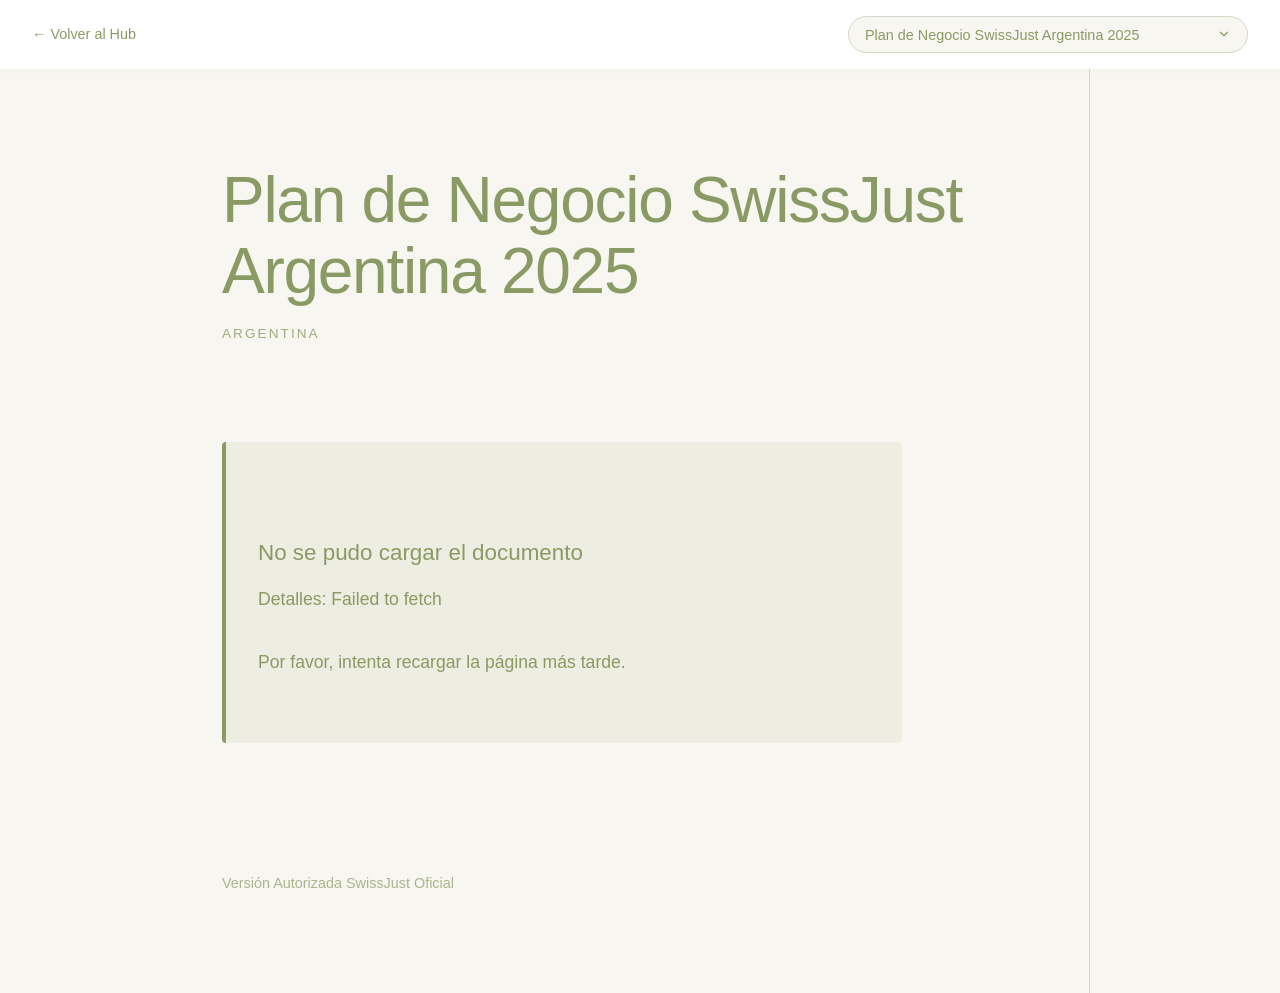
==== viewer.html @ 95bc91a6 "Rename Hub to index.html for Vercel deploy" ====
<!DOCTYPE html>
<html lang="es">
<head>
    <meta charset="UTF-8">
    <meta name="viewport" content="width=device-width, initial-scale=1.0">
    <title>Acuerdos - SwissJust</title>
    <!-- Brand Typography: Freight and NHass Grotesk will be loaded by the platform or should be installed -->
    <link rel="stylesheet" href="styles.css">
</head>
<body>
    <!-- Barra superior de navegación -->
    <div class="viewer-top-bar">
        <a href="index.html" class="back-link">&larr; Volver al Hub</a>
        <div class="switcher-container">
            <select id="document-switcher" class="styled-select">
                <option value="" disabled selected>Cargando documentos...</option>
            </select>
        </div>
    </div>

    <main class="document-container">
        <!-- Hero Section indicating the document topic -->
        <header class="document-header">
            <h1 class="main-title skeleton-text" id="page-main-title">&nbsp;</h1>
            <p class="subtitle" id="country-subtitle">&nbsp;</p>
        </header>
        
        <!-- Document Content injected here -->
        <div id="content-container">
            <div class="skeleton-block" style="width: 40%; height: 2rem; margin-bottom: 2rem;"></div>
            <div class="skeleton-block" style="width: 100%;"></div>
            <div class="skeleton-block" style="width: 95%;"></div>
            <div class="skeleton-block" style="width: 90%;"></div>
            <br>
            <div class="skeleton-block" style="width: 100%;"></div>
            <div class="skeleton-block" style="width: 80%;"></div>
            <div class="skeleton-block" style="width: 85%;"></div>
        </div>
        
        <!-- Footer / Document Info -->
        <footer class="document-footer">
            <div class="footer-details">
                <span>Versión Autorizada</span>
                <span>SwissJust Oficial</span>
            </div>
        </footer>
    </main>

    <script src="data.js"></script>
    <script src="app.js"></script>
</body>
</html>
---- styles.css ----
/* Typography Imports from CMS */

/* NHass Grotesk (Titles) */
@font-face {
    font-family: 'NHass Grotesk';
    src: url('https://oficinavirtualcms.swissjust.com/assets/2540c99d-8931-4c7a-bbd8-7abedc45023e') format('opentype');
    font-weight: 400;
    font-style: normal;
    font-display: swap;
}
@font-face {
    font-family: 'NHass Grotesk';
    src: url('https://oficinavirtualcms.swissjust.com/assets/312ca2e8-4188-4f52-9fcc-946a5a3766c1') format('opentype');
    font-weight: 500;
    font-style: normal;
    font-display: swap;
}

/* Freight (Body & Italics) */
@font-face {
    font-family: 'Freight';
    src: url('https://oficinavirtualcms.swissjust.com/assets/eb6b6f1f-3d8f-437e-9363-ded9aedf7b7b') format('opentype');
    font-weight: 400;
    font-style: normal;
    font-display: swap;
}
@font-face {
    font-family: 'Freight';
    src: url('https://oficinavirtualcms.swissjust.com/assets/53efe915-3f4a-4e1f-8307-d4a72bc594d3') format('opentype');
    font-weight: 400;
    font-style: italic;
    font-display: swap;
}
@font-face {
    font-family: 'Freight';
    src: url('https://oficinavirtualcms.swissjust.com/assets/51bcae49-7d56-43d7-969d-4fea9049cf15') format('opentype');
    font-weight: 500;
    font-style: normal;
    font-display: swap;
}
@font-face {
    font-family: 'Freight';
    src: url('https://oficinavirtualcms.swissjust.com/assets/baae5c17-4bfb-4318-b8b5-465e4964df16') format('opentype');
    font-weight: 500;
    font-style: italic;
    font-display: swap;
}
@font-face {
    font-family: 'Freight';
    src: url('https://oficinavirtualcms.swissjust.com/assets/3859361b-b001-4b98-baae-3214a62a932e') format('opentype');
    font-weight: 700; /* Bold */
    font-style: normal;
    font-display: swap;
}

/* Base Variables extracted from Reference Image */
:root {
    --bg-color: #F8F6F0; /* Soft warm cream */
    --primary-olive: #8A9A65; /* Olive green used in headings */
    --text-olive: #83867D; /* Grayish olive used in body text */
    --line-color: #D3D8C6; /* Subtle olive line */
    --bg-darker: #F0ECD7; /* slightly darker cream for elements */
    
    /* Typography */
    --font-sans: 'NHass Grotesk', 'Neue Haas Grotesk', 'Helvetica Neue', Helvetica, Arial, sans-serif;
    --font-serif-heading: 'Freight', 'Freight Display', 'Freight Text', Georgia, serif;
    --font-serif-body: 'Freight', 'Freight Text', Georgia, serif;
    
    --spacing-xs: 0.5rem;
    --spacing-sm: 1rem;
    --spacing-md: 2rem;
    --spacing-lg: 4rem;
    --spacing-xl: 6rem;
}

/* Global Reset & Base Styles */
* {
    margin: 0;
    padding: 0;
    box-sizing: border-box;
}

body {
    background-color: var(--bg-color);
    color: var(--text-olive);
    font-family: var(--font-serif-body);
    line-height: 1.8;
    font-size: 16px;
    -webkit-font-smoothing: antialiased;
    -moz-osx-font-smoothing: grayscale;
}

/* Top Navigation Bar */
.viewer-top-bar {
    width: 100%;
    background-color: #fff;
    padding: 1rem var(--spacing-md);
    display: flex;
    justify-content: space-between;
    align-items: center;
    box-shadow: 0 4px 15px rgba(0,0,0,0.02);
    position: sticky;
    top: 0;
    z-index: 100;
    font-family: var(--font-sans);
}

.back-link {
    text-decoration: none;
    color: var(--primary-olive);
    font-weight: 500;
    font-size: 0.9rem;
    transition: color 0.3s ease;
}

.back-link:hover {
    color: #6A7A45;
}

.switcher-container {
    max-width: 400px;
    width: 60%;
}

.styled-select {
    width: 100%;
    padding: 0.6rem 1rem;
    border: 1px solid var(--line-color);
    border-radius: 40px;
    background-color: var(--bg-color);
    font-family: var(--font-sans);
    color: var(--primary-olive);
    font-size: 0.9rem;
    cursor: pointer;
    outline: none;
    appearance: none;
    background-image: url("data:image/svg+xml;charset=UTF-8,%3csvg xmlns='http://www.w3.org/2000/svg' viewBox='0 0 24 24' fill='none' stroke='%238A9A65' stroke-width='2' stroke-linecap='round' stroke-linejoin='round'%3e%3cpolyline points='6 9 12 15 18 9'%3e%3c/polyline%3e%3c/svg%3e");
    background-repeat: no-repeat;
    background-position: right 1rem center;
    background-size: 1em;
}

.styled-select:focus {
    border-color: var(--primary-olive);
}

/* Layout */
.document-container {
    max-width: 900px;
    margin: 0 auto;
    padding: var(--spacing-xl) var(--spacing-md);
    position: relative;
    /* Subtle vertical line on the right, matching the reference image layout */
    border-right: 1px solid var(--line-color);
    min-height: 100vh;
}

@media (max-width: 768px) {
    .document-container {
        border-right: none;
        padding: var(--spacing-lg) var(--spacing-sm);
    }
}

/* Typography styles matching reference */
.document-header {
    margin-bottom: var(--spacing-xl);
}

.main-title {
    font-family: var(--font-sans);
    font-weight: 500;
    font-size: clamp(2.5rem, 5vw, 4rem);
    color: var(--primary-olive);
    line-height: 1.1;
    letter-spacing: -0.02em;
}

.main-title .italic-serif {
    font-family: var(--font-serif-heading);
    font-weight: 400;
    font-style: italic;
}

.subtitle {
    margin-top: var(--spacing-sm);
    font-family: var(--font-sans);
    text-transform: uppercase;
    letter-spacing: 0.15em;
    font-size: 0.85rem;
    color: var(--primary-olive);
    opacity: 0.8;
}

/* CMS Content Typography */
#content-container {
    font-family: var(--font-serif-body);
    font-size: 1.1rem;
    max-width: 680px;
    animation: fadeIn 0.8s ease-out;
}

#content-container h1, 
#content-container h2, 
#content-container h3, 
#content-container h4 {
    font-family: var(--font-sans);
    color: var(--primary-olive);
    font-weight: 500;
    margin-top: var(--spacing-lg);
    margin-bottom: var(--spacing-sm);
    line-height: 1.3;
}

#content-container h1 { font-size: 2.2rem; }
#content-container h2 { font-size: 1.8rem; }
#content-container h3 { font-size: 1.4rem; }

#content-container p {
    margin-bottom: var(--spacing-md);
}

#content-container ul,
#content-container ol {
    margin-bottom: var(--spacing-md);
    padding-left: var(--spacing-md);
}

#content-container li {
    margin-bottom: var(--spacing-xs);
}

#content-container strong {
    font-weight: 700;
    color: #6A7A45;
}

/* Fix for CMS paragraphs wrapped entirely in strong tags */
#content-container p > strong:only-child {
    font-weight: normal;
    color: inherit;
}

/* Footer details matching the small text at the bottom */
.document-footer {
    margin-top: var(--spacing-xl);
    padding-top: var(--spacing-md);
    max-width: 680px;
    display: flex;
    justify-content: space-between;
    font-family: var(--font-sans);
    font-size: 0.9rem;
    color: var(--primary-olive);
    opacity: 0.7;
}

/* Skeleton Loader State */
.skeleton-text {
    background: linear-gradient(90deg, #F0ECD7 25%, #E4DEC1 50%, #F0ECD7 75%);
    background-size: 200% 100%;
    animation: skeleton-loading 1.5s infinite linear;
    color: transparent !important;
    border-radius: 6px;
    display: inline-block;
    min-width: 60%;
}

.skeleton-block {
    height: 1.1rem;
    margin-bottom: 0.8rem;
    background: linear-gradient(90deg, #F0ECD7 25%, #E4DEC1 50%, #F0ECD7 75%);
    background-size: 200% 100%;
    animation: skeleton-loading 1.5s infinite linear;
    border-radius: 4px;
}

@keyframes skeleton-loading {
    0% { background-position: 200% 0; }
    100% { background-position: -200% 0; }
}

.error-message {
    padding: var(--spacing-md);
    background-color: rgba(138, 154, 101, 0.1);
    border-left: 4px solid var(--primary-olive);
    border-radius: 4px;
    color: var(--primary-olive);
    font-family: var(--font-sans);
}

/* Animations */
@keyframes fadeIn {
    from { opacity: 0; transform: translateY(10px); }
    to { opacity: 1; transform: translateY(0); }
}

@keyframes spin {
    to { transform: rotate(360deg); }
}
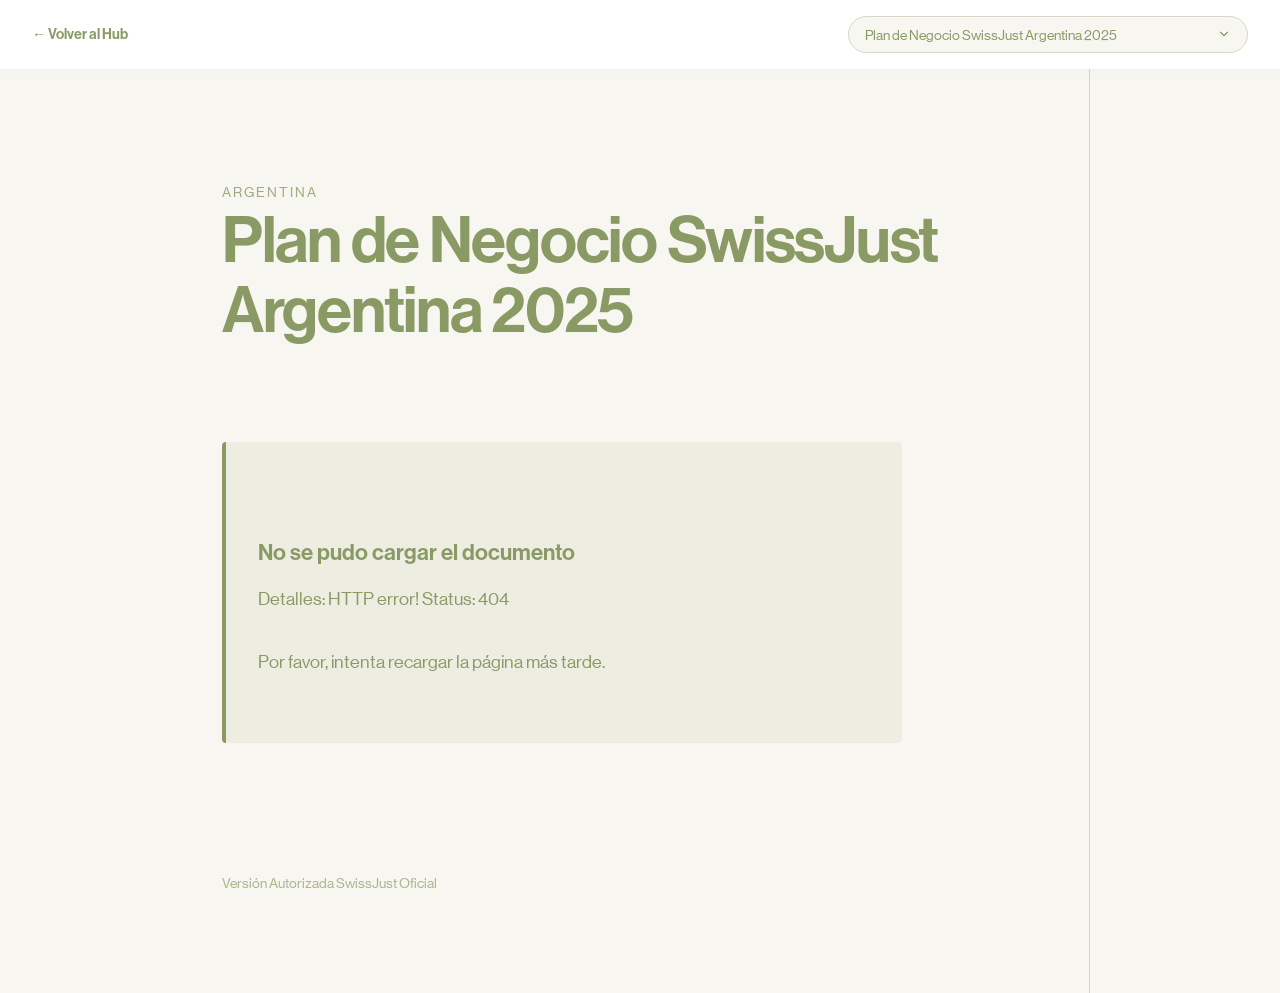
==== commit d95b3513: "Fix CORS via proxy and adjust document header layout" ====
--- a/viewer.html
+++ b/viewer.html
@@ -21,8 +21,8 @@
     <main class="document-container">
         <!-- Hero Section indicating the document topic -->
         <header class="document-header">
+            <p class="subtitle" id="country-subtitle">&nbsp;</p>
             <h1 class="main-title skeleton-text" id="page-main-title">&nbsp;</h1>
-            <p class="subtitle" id="country-subtitle">&nbsp;</p>
         </header>
         
         <!-- Document Content injected here -->
--- a/styles.css
+++ b/styles.css
@@ -1,16 +1,16 @@
-/* Typography Imports from CMS */
+/* Typography Imports from local repository */
 
 /* NHass Grotesk (Titles) */
 @font-face {
     font-family: 'NHass Grotesk';
-    src: url('https://oficinavirtualcms.swissjust.com/assets/2540c99d-8931-4c7a-bbd8-7abedc45023e') format('opentype');
+    src: url('fonts/nhass-400.otf') format('opentype');
     font-weight: 400;
     font-style: normal;
     font-display: swap;
 }
 @font-face {
     font-family: 'NHass Grotesk';
-    src: url('https://oficinavirtualcms.swissjust.com/assets/312ca2e8-4188-4f52-9fcc-946a5a3766c1') format('opentype');
+    src: url('fonts/nhass-500.otf') format('opentype');
     font-weight: 500;
     font-style: normal;
     font-display: swap;
@@ -19,35 +19,35 @@
 /* Freight (Body & Italics) */
 @font-face {
     font-family: 'Freight';
-    src: url('https://oficinavirtualcms.swissjust.com/assets/eb6b6f1f-3d8f-437e-9363-ded9aedf7b7b') format('opentype');
-    font-weight: 400;
-    font-style: normal;
-    font-display: swap;
-}
-@font-face {
-    font-family: 'Freight';
-    src: url('https://oficinavirtualcms.swissjust.com/assets/53efe915-3f4a-4e1f-8307-d4a72bc594d3') format('opentype');
+    src: url('fonts/freight-400.otf') format('opentype');
+    font-weight: 400;
+    font-style: normal;
+    font-display: swap;
+}
+@font-face {
+    font-family: 'Freight';
+    src: url('fonts/freight-400-italic.otf') format('opentype');
     font-weight: 400;
     font-style: italic;
     font-display: swap;
 }
 @font-face {
     font-family: 'Freight';
-    src: url('https://oficinavirtualcms.swissjust.com/assets/51bcae49-7d56-43d7-969d-4fea9049cf15') format('opentype');
-    font-weight: 500;
-    font-style: normal;
-    font-display: swap;
-}
-@font-face {
-    font-family: 'Freight';
-    src: url('https://oficinavirtualcms.swissjust.com/assets/baae5c17-4bfb-4318-b8b5-465e4964df16') format('opentype');
+    src: url('fonts/freight-500.otf') format('opentype');
+    font-weight: 500;
+    font-style: normal;
+    font-display: swap;
+}
+@font-face {
+    font-family: 'Freight';
+    src: url('fonts/freight-500-italic.otf') format('opentype');
     font-weight: 500;
     font-style: italic;
     font-display: swap;
 }
 @font-face {
     font-family: 'Freight';
-    src: url('https://oficinavirtualcms.swissjust.com/assets/3859361b-b001-4b98-baae-3214a62a932e') format('opentype');
+    src: url('fonts/freight-700.otf') format('opentype');
     font-weight: 700; /* Bold */
     font-style: normal;
     font-display: swap;
